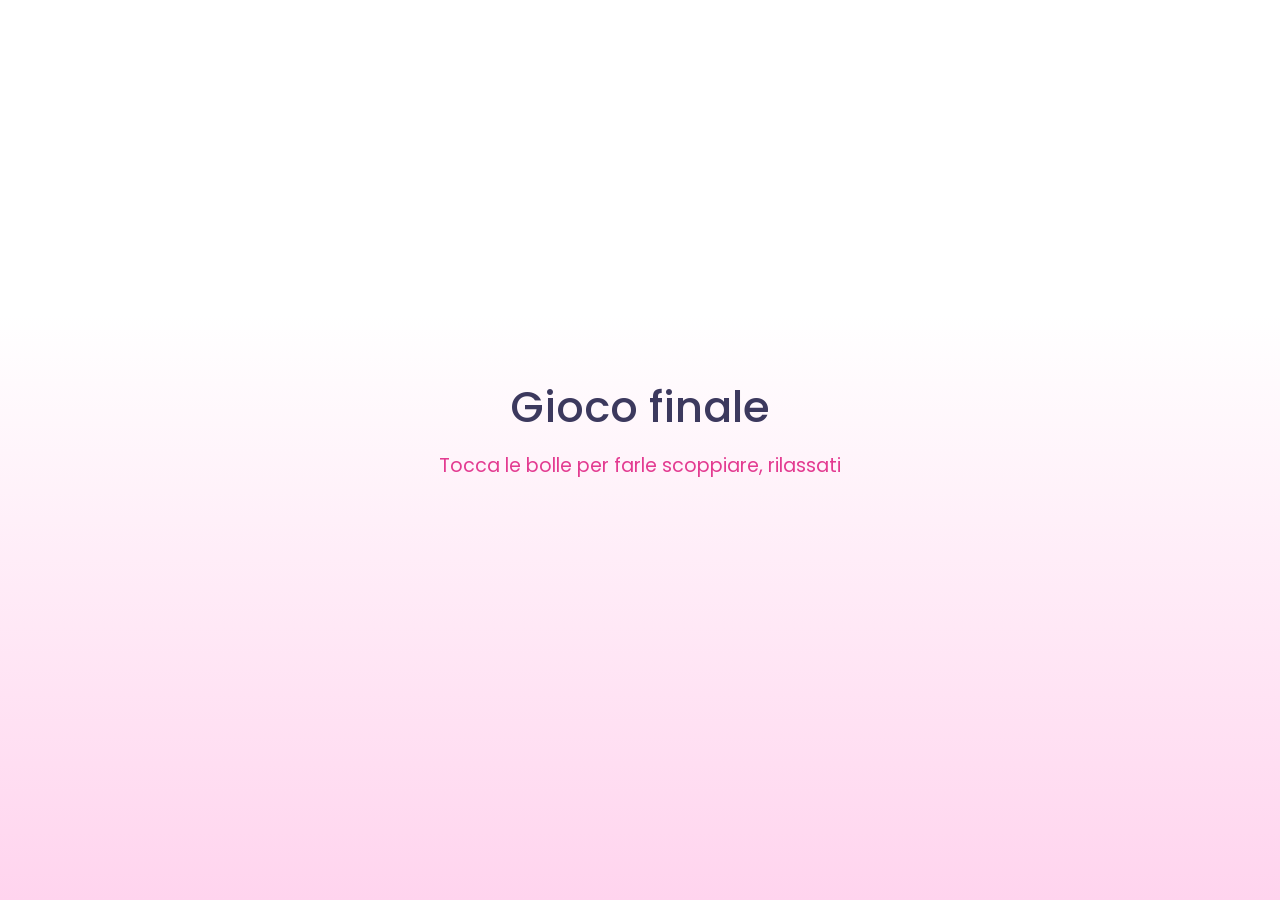
==== pages/bolle.html @ 930d9f08 "Aggiornamento 11/11/2026" ====
<!DOCTYPE html>
<html lang="it">

<head>
    <meta charset="UTF-8">
    <meta name="theme-color" content="#ffffff">
    <meta name="viewport" content="width=device-width, initial-scale=1, viewport-fit=cover">
    <meta name="apple-mobile-web-app-capable" content="yes">
    <meta name="mobile-web-app-capable" content="yes">
    <meta name="apple-mobile-web-app-status-bar-style" content="default">
    <meta name="apple-mobile-web-app-title" content="respira.">

    <link rel="apple-touch-icon" href="../assets/icons/icona.png">
    <link rel="manifest" href="../manifest.json">
    <link rel="stylesheet" href="../assets/css/style.css">
    <link rel="stylesheet" href="../assets/css/completion_final.css">
    <link rel="stylesheet" href="../assets/css/bolle.css">

    <title>Gioco delle bolle — respira.</title>
    <script type="module" src="../assets/js/bolle.js"></script>
</head>

<body class="bubble-page">
    <main class="bubbles-screen" id="bubbles-screen">
        <header class="bubble-header" id="bubble-header">
            <h1>Gioco finale</h1>
            <p class="bubble-description">Tocca le bolle per farle scoppiare, rilassati</p>
        </header>

        <section class="bubble-play-area" id="bubble-play-area" aria-label="Tocca le bolle per farle scoppiare"></section>

        <button class="bubble-exit" id="bubble-exit" type="button" aria-haspopup="dialog" aria-controls="bubble-confirm">
            Smetti di giocare
        </button>
    </main>

    <dialog class="bubble-confirm" id="bubble-confirm" aria-labelledby="bubble-confirm-title" aria-describedby="bubble-confirm-description">
        <h2 id="bubble-confirm-title">Vuoi smettere di giocare?</h2>
        <p id="bubble-confirm-description">Puoi sempre scoppiare qualche altra bollicina se vuoi</p>
        <div class="bubble-confirm__actions">
            <button class="bubble-confirm__button" id="bubble-confirm-continue" type="button">Continua</button>
            <button class="bubble-confirm__button bubble-confirm__button--exit" id="bubble-confirm-exit" type="button">Sì, esci</button>
        </div>
    </dialog>

    <section class="calm-completion" id="bubble-completion" role="dialog" aria-modal="true" aria-hidden="true" aria-labelledby="bubble-completion-title" inert>
        <div class="calm-completion__intro">
            <img class="calm-completion__heart" src="../assets/images/illustrations/heart.png" alt="">
            <h1 id="bubble-completion-title">Percorso finito!</h1>
            <p class="calm-completion__question">Spero di essere riuscito ad aiutarti anche solo un pochino. Tutti questi esercizi sono stati creati da me per provare ad aiutarti, ma chiaramente non sono un professionista. Se hai bisogno di aiuto, non aspettare a chiamarmi.</p>
                <div class="firma">
                    <p class="calm-completion__question">Ti amo.</p>
                    <p class="calm-completion__question">- Il tuo Kai</p>
                </div>
        </div>

        <div class="calm-completion__choice">
            <button class="calm-completion__button calm-completion__button--continue" id="bubble-completion-continue" type="button">Torna alla home</button>
            <button class="calm-completion__button calm-completion__button--yes" id="bubble-completion-yes" type="button" aria-haspopup="dialog" aria-controls="bubble-next-exercise-confirm">Non sto ancora bene...</button>
        </div>
    </section>

    <dialog class="bubble-confirm" id="bubble-next-exercise-confirm" aria-labelledby="bubble-next-exercise-title" aria-describedby="bubble-next-exercise-description">
        <h2 id="bubble-next-exercise-title">Forse c'é un ultima possibilitá...</h2>
        <p id="bubble-next-exercise-description">Possiamo procedere solo se ti senti pronta e sei estremamente sicura. Con queste cose non si scherza.</p>
        <div class="bubble-confirm__actions">
            <button class="bubble-confirm__button" id="bubble-next-exercise-no" type="button">No</button>
            <button class="bubble-confirm__button bubble-confirm__button--exit" id="bubble-next-exercise-yes" type="button">Sì</button>
        </div>
    </dialog>

    <section class="seal-video" id="seal-video" aria-label="Video delle foche" aria-hidden="true" inert>
        <video class="seal-video__player" id="seal-video-player" playsinline webkit-playsinline preload="auto" disableRemotePlayback x-webkit-airplay="deny" controlslist="noremoteplayback" aria-label="Video delle foche">
            <source src="../assets/video-foche.mp4" type="video/mp4">
        </video>
        <button class="seal-video__home" id="seal-video-home" type="button" aria-label="Torna alla home">
            Torna alla home
        </button>
    </section>

</body>

</html>
---- assets/css/style.css ----
@import url('https://fonts.googleapis.com/css2?family=Poppins:wght@300;400;500;600&display=swap');

:root {
    --color-ink: #3C395E;
    --color-muted: #826A77;
    --color-accent: #D01D7A;
    --color-pink: #FF86C4;
    --color-pink-deep: #D52D84;
    --color-pink-soft: #FFD4EE;
    --color-white: #ffffff;
    --color-nav-glass: #F0CEE0;
    --color-selector: #FFB7DC;
    --radius-pill: 50px;
    --shadow-button: 0 8px 18px rgba(211, 43, 130, 0.329);
    --motion-standard: 0.35s ease;
    --duration-press: 2s;
    --duration-selector: 0.45s;
    --duration-heart: 4s;
    --duration-wave: 20s;
    --duration-wave-offset: 22s;
}

.home-page {
    /* Valori specifici della schermata Home. */
    --home-main-top: 6dvh;
    --home-line-width: 65%;
    --home-hint-gap: 1.2dvh;
    --home-button-gap: 8dvh;
    --home-button-border: 2px solid #ffdcee;
    --home-button-text-size: 1.1rem;
    --home-button-text-weight: 500;
    --home-nav-width: 88%;
    --home-nav-height: 13%;
    --home-nav-bottom: 45px;
    --home-nav-radius: 6dvh;
    --home-nav-shadow: 0 8px 13px rgba(0, 0, 0, 0.13);
    --home-nav-label-size: 0.8rem;
    --home-nav-active-scale: 1.1;
    --home-selector-width: 38%;
    --home-selector-height: 99%;
    --home-icon-size: 28px;
    --home-wave-bottom: 0dvh;
}

.music-toggle {
    position: fixed;
    top: calc(env(safe-area-inset-top) + 0.65rem);
    right: 1.25rem;
    z-index: 30;
    display: grid;
    width: 2.8rem;
    height: 2.8rem;
    place-items: center;
    border: 1px solid rgba(255, 255, 255, 0.9);
    border-radius: 50%;
    background: rgba(255, 255, 255, 0.72);
    box-shadow: 0 5px 16px rgba(141, 69, 111, 0.12);
    color: var(--color-accent);
    font-size: 1.35rem;
    cursor: pointer;
    -webkit-backdrop-filter: blur(10px);
    backdrop-filter: blur(10px);
    -webkit-tap-highlight-color: transparent;
    transition: opacity 250ms ease, transform 180ms ease, background-color 180ms ease;
}

.music-toggle:active {
    transform: scale(0.92);
    background: rgba(255, 255, 255, 0.9);
}

.music-toggle.is-muted {
    color: var(--color-muted);
}

.music-toggle.is-muted::after {
    position: absolute;
    width: 1.6rem;
    height: 2px;
    border-radius: 2px;
    background: currentColor;
    content: "";
    transform: rotate(-45deg);
}

.home-page[data-active-tab="noi"] .music-toggle,
.home-page[data-active-tab="umore"] .music-toggle {
    display: none;
}

.calm-page .music-toggle {
    right: 4.8rem;
}

.home-page.is-transitioning .music-toggle,
.calm-page.is-leaving-home .music-toggle,
.grounding-page.is-leaving .music-toggle {
    opacity: 0;
    pointer-events: none;
}

*{
    margin: 0;
    padding: 0;
    box-sizing: border-box;
    font-family: 'Poppins', sans-serif;
}

html {
    width: 100%;
    height: 100%;
    overflow: hidden;
}

body {
    width: 100%;
    height: 100dvh;
    margin: 0;
    padding: 0;

    position: fixed;
    inset: 0;

    overflow: hidden;
    touch-action: none;
    overscroll-behavior: none;

    background-image: linear-gradient(to bottom, var(--color-white) 35%, var(--color-pink-soft) 100%);

    display: flex;
    align-items: center;
    flex-direction: column;

    user-select: none;
    -webkit-user-select: none;
}

body::after {
    content: "";
    position: fixed;
    inset: 0;
    z-index: -10;
    background: linear-gradient(to bottom, var(--color-white) 35%, var(--color-pink-soft) 100%);
}

.main{
    display: flex;
    justify-content: space-between;
    align-items: space-between;
    margin-top: var(--home-main-top);
    height: auto;
    max-width: 90%;
    width: 90%; 
    margin-left: auto;
    margin-right: auto;
    flex-direction: column;
    text-align: center;
    z-index: 1;
}

.heart{
    min-width: 12dvh;
    min-height: 12dvh;
    position: relative;
    margin: 0dvh auto 1dvh auto;
    animation: heartMove var(--duration-heart) ease-in-out infinite;
}

h1{
    font-size: 1.4rem;
    color: var(--color-ink);
    margin: 0px;
    padding: 0px;
    font-weight: 400;
}

.bea{
    margin-bottom: -1dvh;
    font-weight: 600;
    font-size: 3.5rem;
}

.line{
    width: var(--home-line-width);
    margin: 1dvh auto;
}

.chill{
    font-size: 1rem;
    font-style: italic;
    color: var(--color-ink);
    margin-top: 4dvh;
    padding: 0px;
    font-weight: 300;
    line-height: 180%;
}

 span{
    color: var(--color-accent);
    font-weight: 500;
    display: inline-block;
}

.tp {
    opacity: 0.5;
    margin-top: 3dvh;
}

.tp p{
    display: inline;
    margin: 0px var(--home-hint-gap);
    opacity: 0.8;
}

.btn {
  padding: 3dvh;
  width: 80%;
  margin: 0 auto;
  border: var(--home-button-border);
  color: var(--color-white);
  border-radius: var(--radius-pill);
  cursor: pointer;
  font-size: var(--home-button-text-size);
  font-weight: var(--home-button-text-weight);
  user-select: none;
  box-shadow: var(--shadow-button);
  -webkit-user-select: none;
background-image: 
    linear-gradient(to right, var(--color-white) 25%, transparent 50%),
    linear-gradient(var(--color-pink), var(--color-pink-deep));
  background-size: 300% 100%, 100% 100%;
  background-position: 100% 0, 0 0; 
  transition: background-position var(--duration-press) ease, color var(--duration-press) ease, transform var(--duration-press) ease;
}

.btn.pressing {
  background-position: 0% 0, 0 0;
  transform: scale(1.05);
  color: var(--color-accent);
}


.btncontainer{
    margin-top: var(--home-button-gap);
}


nav{
    background-color: var(--color-white);
    width: var(--home-nav-width);
    height: var(--home-nav-height);
    padding-bottom:0;
    bottom: var(--home-nav-bottom);
    position: absolute;
    border-radius: var(--home-nav-radius);
    z-index: 2;
    display: flex;
    align-items: center;
    justify-content: center;
    box-shadow: var(--home-nav-shadow);
}

.nav-glass{
    background-color: var(--color-nav-glass);
    border-radius: 4.4dvh 4.4dvh;
    height: 91%;
    width: 98%;
    position: absolute;
    filter: blur(8px);
}

.btn-nav {
    width: 90%;
    height: 80%;
    position: absolute;
    display: grid;
    grid-template-columns: repeat(3, 1fr);
    align-items: center;
    justify-items: center;
}

.noi, .home, .umore{
    color: var(--color-muted);
    border-radius: 3.5dvh;
    display: flex;
    font-size: var(--home-nav-label-size);
    align-items: center;
    flex-direction: column;
    justify-content: center;
    height: 90%;
    width: 90%;
    z-index: 1;
    transition: color var(--motion-standard), transform var(--motion-standard);
    cursor: pointer;
    -webkit-tap-highlight-color: transparent;
}

.empty-tab {
    position: fixed;
    inset: 0;
    z-index: 1;
    opacity: 0;
    visibility: hidden;
    pointer-events: none;
    transform: translateX(var(--tab-entry-shift, 24px));
    transition: opacity 360ms ease, transform 420ms cubic-bezier(0.22, 1, 0.36, 1), visibility 0s linear 420ms;
}

.empty-tab.is-active {
    opacity: 1;
    visibility: visible;
    pointer-events: auto;
    transform: translateX(0);
    transition-delay: 0s;
}

.home-page[data-active-tab="noi"] .main,
.home-page[data-active-tab="umore"] .main {
    opacity: 0;
    pointer-events: none;
    transform: translateX(var(--tab-exit-shift, -24px));
}

.home-page .main {
    transition: opacity 300ms ease, transform 420ms cubic-bezier(0.22, 1, 0.36, 1);
}

.home-page[data-active-tab].is-tab-changing .main {
    transition: opacity 300ms ease, transform 420ms cubic-bezier(0.22, 1, 0.36, 1);
}

.noi.active,
.home.active,
.umore.active {
    color: var(--color-accent);
    transform: scale(var(--home-nav-active-scale));
}

.selettore {
    position: absolute;

    width: var(--home-selector-width);
    height: var(--home-selector-height);

    left: 0;
    box-shadow: 0 8px 12px rgba(0, 0, 0, 0.075);
    background: var(--color-selector);
    background: radial-gradient(circle, #ffc5e3bd 45%, rgb(255, 255, 255) 100%);
    border-radius: 5dvh;
    border: 1.9px solid rgba(255, 255, 255, 0.596);
    transform-origin: center;
    transition: transform var(--duration-selector) cubic-bezier(.22, 1, .36, 1);
    z-index: 0;
}

.btn-nav i{
    font-size: var(--home-icon-size);
    margin-bottom: -4px;
}

.waves {
    position: absolute;
    width: 100%;
    height: 50%;
    overflow: hidden;
    pointer-events: none;
    bottom: var(--home-wave-bottom);
}

.wave1, .wave2, .wave3 {
    width: 200%;
    height: 100%;       /* riempiono il contenitore */
    position: absolute;
    bottom: 0;
    left: 0;
    object-fit: cover;  /* l'immagine si adatta senza deformarsi */
}

.wave1 {
    height: auto;
    max-height: 100%;
    object-fit: contain;
}

.wave1{
    animation: waveMove var(--duration-wave) ease-in-out infinite;
}

.wave2{
    animation: waveMove var(--duration-wave-offset) ease-in-out infinite;
    animation-delay: -7s;
    
}

.wave3{
    animation: waveMove var(--duration-wave-offset) ease-in-out infinite;
    animation-delay: -4s;
    
}

.home-page .main,
.home-page .nav {
    transition: opacity 1500ms ease, transform 1500ms cubic-bezier(0.22, 1, 0.36, 1);
}

.home-page .main > .heart,
.home-page .main > .testi,
.home-page .main > .line,
.home-page .main > .chill,
.home-page .main > .btncontainer,
.home-page .nav {
    animation: home-content-enter 1200ms ease-out both;
}

.home-page .main > .heart {
    animation-name: home-content-enter, heartMove;
    animation-duration: 1200ms, var(--duration-heart);
    animation-timing-function: ease-out, ease-in-out;
    animation-iteration-count: 1, infinite;
}

.home-page .main > .testi { animation-delay: 150ms; }
.home-page .main > .line { animation-delay: 300ms; }
.home-page .main > .chill { animation-delay: 450ms; }
.home-page .main > .btncontainer { animation-delay: 600ms; }
.home-page .nav {
    animation-delay: 750ms;
    animation-fill-mode: backwards;
}

@keyframes home-content-enter {
    from { opacity: 0; }
    to { opacity: 1; }
}

.support-transition {
    position: fixed;
    inset: 0;
    z-index: 5;
    display: grid;
    place-items: start center;
    padding: 15vh 1.25rem 0;
    opacity: 0;
    visibility: hidden;
    pointer-events: none;
    transition: opacity 1500ms ease, visibility 0s linear 1500ms;
}

.support-transition__content {
    text-align: center;
    opacity: 0;
    transform: translateY(12px);
    transition: opacity 1500ms ease 180ms, transform 1500ms cubic-bezier(0.22, 1, 0.36, 1) 180ms;
}

.support-transition__content--second {
    position: absolute;
    top: 41%;
    left: 1.25rem;
    right: 1.25rem;
    transform: translateY(12px);
}

.support-transition__content--second .support-transition__message {
    margin-top: 0;
    line-height: 1.8;
}

.support-transition__title {
    color: var(--color-ink);
    font-size: clamp(2.8rem, 13vw, 3.5rem);
    font-weight: 600;
    line-height: 1.15;
}

.support-transition__message {
    margin-top: 2.4rem;
    color: var(--color-ink);
    font-size: 1.45rem;
    font-weight: 400;
}

.home-page.is-transitioning .main,
.home-page.is-transitioning .nav {
    opacity: 0;
    transform: translateY(-10px);
    pointer-events: none;
}

.home-page.is-transitioning .support-transition {
    opacity: 1;
    visibility: visible;
    transition-delay: 0s;
}

.home-page.is-transitioning .support-transition__content {
    opacity: 1;
    transform: translateY(0);
}

.home-page.is-transitioning .support-transition__content--second {
    opacity: 0;
    transform: translateY(12px);
}

.home-page.is-transitioning .support-transition__content--first.is-hidden {
    opacity: 0;
    transform: translateY(-8px);
}

.home-page.is-transitioning .support-transition.show-second .support-transition__content--second {
    opacity: 1;
    transform: translateY(0);
    transition-delay: 180ms;
}

.home-page.is-transitioning .support-transition.show-second .support-transition__content--second.is-fading-out {
    opacity: 0;
    transform: translateY(-8px);
    transition: opacity 1500ms ease, transform 1500ms cubic-bezier(0.22, 1, 0.36, 1);
    transition-delay: 0s;
}

@media (prefers-reduced-motion: reduce) {
    .home-page .main,
    .home-page .nav,
    .support-transition,
    .support-transition__content {
        transition-duration: 0.01ms;
        transition-delay: 0s;
    }

    /* Mantiene le dissolvenze dei messaggi, riducendo solo i movimenti. */
    .home-page.is-transitioning .support-transition__content {
        transition: opacity 1500ms ease, transform 0.01ms linear;
        transition-delay: 0s;
    }

    .home-page.is-transitioning .support-transition.show-second .support-transition__content--second.is-fading-out {
        transition: opacity 1500ms ease, transform 0.01ms linear;
        transition-delay: 0s;
    }
}

@keyframes waveMove {
    0% {
        transform: translateX(0);
    }
    50% {
        transform: translateX(-50%);
    }
    100% {
        transform: translateX(0);
    }
}

@keyframes heartMove {
    0% {
        transform: scale(1);
    }
    50% {
        transform: scale(1.05);
    }
    100% {
        transform: scale(1);
    }
}
---- assets/css/completion_final.css ----
.calm-completion {
    position: fixed;
    inset: 0;
    z-index: 5;
    display: flex;
    flex-direction: column;
    align-items: center;
    justify-content: space-between;
    padding: calc(env(safe-area-inset-top) + 2rem) 1.5rem calc(env(safe-area-inset-bottom) + 2.5rem);
    background-color: #fff;
    background-image: url("../images/backgrounds/fineradicamento.png");
    background-position: center;
    background-repeat: no-repeat;
    background-size: 100% 100%;
    opacity: 0;
    visibility: hidden;
    pointer-events: none;
    transition: opacity 550ms ease, visibility 0s linear 550ms;
}

.calm-completion.is-visible {
    opacity: 1;
    visibility: visible;
    pointer-events: auto;
    transition-delay: 0s;
}

.calm-completion.is-closing {
    transition: opacity 700ms ease, visibility 0s linear 700ms;
}

.calm-completion__intro {
    position: relative;
    z-index: 2;
    display: flex;
    margin-top: 1rem;
    width: 100%;
    flex-direction: column;
    align-items: center;
    text-align: center;
}

.calm-completion__heart,
.calm-completion__intro h1,
.calm-completion__praise,
.calm-completion__divider,
.calm-completion__question,
.calm-completion__button {
    opacity: 0;
}

.calm-completion.is-visible .calm-completion__heart,
.calm-completion.is-visible .calm-completion__intro h1,
.calm-completion.is-visible .calm-completion__praise,
.calm-completion.is-visible .calm-completion__divider,
.calm-completion.is-visible .calm-completion__question,
.calm-completion.is-visible .calm-completion__button {
    animation: completion-element-enter 800ms cubic-bezier(0.22, 1, 0.36, 1) both;
}

.calm-completion.is-visible .calm-completion__heart {
    animation:
        completion-element-enter 800ms cubic-bezier(0.22, 1, 0.36, 1) both,
        heartMove 4s ease-in-out 800ms infinite;
}

.calm-completion.is-visible .calm-completion__intro h1 { animation-delay: 120ms; }
.calm-completion.is-visible .calm-completion__praise { animation-delay: 260ms; }
.calm-completion.is-visible .calm-completion__divider { animation-delay: 380ms; }
.calm-completion.is-visible .calm-completion__question { animation-delay: 500ms; }
.calm-completion.is-visible .calm-completion__button--yes { animation-delay: 650ms; }
.calm-completion.is-visible .calm-completion__button--continue { animation-delay: 800ms; }

@keyframes completion-element-enter {
    from { opacity: 0; transform: translateY(10px); }
    to { opacity: 1; transform: translateY(0); }
}

.calm-completion__heart {
    width: 6rem;
    height: 6rem;
    object-fit: contain;
    animation: heartMove 4s ease-in-out infinite;
}

@keyframes heartMove {
    0% { scale: 1; }
    50% { scale: 1.05; }
    100% { scale: 1; }
}

.calm-completion__intro h1 {
    margin-top: 2.5rem;
    color: var(--color-ink);
    font-size: clamp(2.75rem, 10vw, 3.25rem);
    font-weight: 600;
    line-height: 1.08;
}

.calm-completion__praise {
    margin-top: 2.2rem;
    color: #e33b91;
    font-size: 1.35rem;
    line-height: 1.4;
}

.calm-completion__divider {
    width: 40%;
    height: 1px;
    margin-top: 2.6rem;
    background: rgba(92, 72, 91, 0.16);
}

.calm-completion__choice {
    position: relative;
    z-index: 2;
    display: flex;
    width: 100%;
    flex-direction: column;
    align-items: center;
    margin-bottom: 4rem;
}

.firma {
    display: flex;
    flex-direction: row;
    justify-content: space-between;
    width: 85%;
}

.calm-completion__question {
    margin-bottom: 1rem;
    margin-top: 2rem;
    color: var(--color-ink);
    font-size: 1.1rem;
    text-align: center;
}


.calm-completion__button {
    display: flex;
    min-height: 3.9rem;
    align-items: center;
    justify-content: center;
    border: 2px solid rgba(255, 255, 255, 0.95);
    border-radius: var(--radius-pill);
    cursor: pointer;
    font: inherit;
    font-size: 1.1rem;
    font-weight: 500;
    -webkit-tap-highlight-color: transparent;
    transition: transform 180ms ease, filter 180ms ease;
}

.calm-completion__button--yes {
    width: min(68vw, 17rem);
    border: 2px solid #f3c9df;
    background: linear-gradient(#fff, #fff5fbd0);
    box-shadow: 0 5px 14px rgba(100, 66, 91, 0.12);
    color: #625874;
}

.calm-completion__button--continue {
    width: min(68vw, 17rem);
    min-height: 4.4rem;
    margin-top: 1.8rem;
    margin-bottom: 1.7rem;
    background: linear-gradient(#ff83c2, #d72d8a);
    box-shadow: 0 8px 17px rgba(211, 43, 130, 0.26);
    color: var(--color-white);
    font-weight: 500;
}

.calm-completion__button:active {
    transform: scale(0.97);
    filter: brightness(1.03);
}

@media (prefers-reduced-motion: reduce) {
    .calm-completion,
    .calm-completion__heart,
    .calm-completion__intro h1,
    .calm-completion__praise,
    .calm-completion__divider,
    .calm-completion__question,
    .calm-completion__button {
        transition-duration: 0.01ms;
    }

    .calm-completion.is-closing {
        transition-duration: 0.01ms;
        transition-delay: 0s;
    }

    .calm-completion.is-visible .calm-completion__heart,
    .calm-completion.is-visible .calm-completion__intro h1,
    .calm-completion.is-visible .calm-completion__praise,
    .calm-completion.is-visible .calm-completion__divider,
    .calm-completion.is-visible .calm-completion__question,
    .calm-completion.is-visible .calm-completion__button {
        animation: none;
        opacity: 1;
        transform: none;
    }
}

/* Finale video: il nero accompagna la dissolvenza prima che appaiano le foche. */
.seal-video {
    position: fixed;
    z-index: 1000;
    inset: 0;
    display: grid;
    place-items: center;
    overflow: hidden;
    background: #000;
    opacity: 0;
    visibility: hidden;
    pointer-events: none;
    transition: opacity 1.4s ease, visibility 0s linear 1.4s;
}

.seal-video.is-active {
    opacity: 1;
    visibility: visible;
    pointer-events: auto;
    transition-delay: 0s;
}

.seal-video__player {
    width: 100%;
    height: 100%;
    object-fit: contain;
    opacity: 0;
    transition: opacity 900ms ease;
}

.seal-video.is-video-visible .seal-video__player {
    opacity: 1;
}

.seal-video__home {
    position: absolute;
    right: max(1.25rem, env(safe-area-inset-right));
    bottom: max(1.5rem, env(safe-area-inset-bottom));
    left: max(1.25rem, env(safe-area-inset-left));
    width: min(calc(100% - 2.5rem), 19rem);
    min-height: 3.6rem;
    justify-self: center;
    border: 1px solid rgba(255, 255, 255, 0.82);
    border-radius: var(--radius-pill);
    background: rgba(255, 255, 255, 0.94);
    box-shadow: 0 8px 24px rgba(0, 0, 0, 0.24);
    color: var(--color-ink);
    font: inherit;
    font-size: 1rem;
    opacity: 0;
    pointer-events: none;
    transform: translateY(8px);
    transition: opacity 500ms ease, transform 500ms ease;
    -webkit-tap-highlight-color: transparent;
}

.seal-video.is-home-ready .seal-video__home {
    opacity: 1;
    pointer-events: auto;
    transform: translateY(0);
}

@media (prefers-reduced-motion: reduce) {
    .seal-video,
    .seal-video__player,
    .seal-video__home {
        transition-duration: 0.01ms;
    }
}
---- assets/css/bolle.css ----
.bubble-page {
    --bubble-halo-color: rgba(199, 157, 222, 0.48);
    --bubble-particle-color: rgba(199, 157, 222, 0.96);
    background-color: var(--color-white);
    background-image: none;
}

.bubbles-screen {
    position: relative;
    z-index: 1;
    width: 100%;
    height: 100dvh;
    opacity: 1;
    transition: opacity 700ms ease;
}

.bubble-page.is-leaving .bubbles-screen {
    opacity: 0;
}

.bubble-page.is-leaving .music-toggle {
    opacity: 0;
    pointer-events: none;
}

.bubble-page .calm-completion {
    z-index: 40;
}

.bubble-header {
    position: absolute;
    top: 48%;
    left: 50%;
    z-index: 2;
    width: min(88vw, 30rem);
    text-align: center;
    transform: translate(-50%, -50%);
    transition: top 1350ms cubic-bezier(0.22, 1, 0.36, 1), transform 1350ms cubic-bezier(0.22, 1, 0.36, 1);
}

.bubble-header h1 {
    color: var(--color-ink);
    font-size: clamp(2.1rem, 9vw, 2.7rem);
    font-weight: 500;
    line-height: 1.2;
    transition: font-size 1350ms cubic-bezier(0.22, 1, 0.36, 1);
}

.bubble-description {
    margin-top: 1.1rem;
    color: #e33b91;
    font-size: clamp(1rem, 4.2vw, 1.2rem);
    line-height: 1.6;
    opacity: 1;
    transition: opacity 850ms ease, transform 850ms ease;
}

.bubble-page.is-title-moving .bubble-header {
    top: calc(env(safe-area-inset-top) + 1.2rem);
    transform: translate(-50%, 0);
}

.bubble-page.is-title-moving .bubble-header h1 {
    font-size: clamp(1.4rem, 6vw, 1.7rem);
}

.bubble-page.is-title-moving .bubble-description {
    opacity: 0;
    transform: translateY(-0.4rem);
}

.bubble-play-area {
    position: absolute;
    top: calc(env(safe-area-inset-top) + 5.6rem);
    right: 0.25rem;
    bottom: calc(env(safe-area-inset-bottom) + 5rem);
    left: 0.25rem;
    overflow: hidden;
    opacity: 0;
    pointer-events: none;
    transition: opacity 900ms ease;
}

.bubble-page.is-game-active .bubble-play-area {
    opacity: 1;
    pointer-events: auto;
}

.bubble {
    position: absolute;
    top: 0;
    left: 0;
    display: grid;
    padding: 0;
    place-items: center;
    border: 0;
    background: transparent;
    cursor: pointer;
    z-index: 1;
    touch-action: manipulation;
    -webkit-tap-highlight-color: transparent;
    will-change: transform;
    animation: bubble-appear 420ms ease-out both;
}

@keyframes bubble-appear {
    from { opacity: 0; }
    to { opacity: 1; }
}

.bubble__surface {
    position: relative;
    display: block;
    width: 100%;
    height: 100%;
    overflow: hidden;
    border: 1px solid rgba(255, 255, 255, 0.96);
    border-radius: 50%;
    background:
        radial-gradient(ellipse at 22% 36%, rgba(255, 255, 255, 0.86) 0 2%, transparent 11%),
        radial-gradient(ellipse at 74% 78%, rgba(203, 232, 255, 0.9) 0 4%, rgba(196, 225, 250, 0.58) 13%, transparent 28%),
        linear-gradient(145deg, rgba(255, 207, 237, 0.68) 0%, rgba(231, 204, 244, 0.62) 52%, rgba(199, 218, 247, 0.66) 100%);
    box-shadow: inset 0 0 0 1px rgba(255, 255, 255, 0.78), 0 0 0 1px rgba(198, 173, 219, 0.48), 0 0 8px var(--bubble-halo-color);
}

.bubble-play-area.is-paused .bubble,
.bubble-play-area.is-paused .bubble--golden::after,
.bubble-play-area.is-paused .bubble__surface,
.bubble-play-area.is-paused .bubble-sparkle {
    animation-play-state: paused;
}

.bubble__surface::before {
    position: absolute;
    top: 17%;
    left: 19%;
    width: 26%;
    height: 11%;
    border-radius: 50%;
    background: rgba(255, 255, 255, 0.96);
    box-shadow: 0 0 5px rgba(255, 255, 255, 0.52);
    content: "";
    transform: rotate(-35deg);
}

.bubble__surface::after {
    position: absolute;
    right: 14%;
    bottom: 20%;
    width: 15%;
    height: 7%;
    border-radius: 50%;
    background: rgba(239, 249, 255, 0.96);
    box-shadow: 0 0 6px rgba(208, 235, 255, 0.72);
    content: "";
    transform: rotate(-38deg);
}

.bubble--golden .bubble__surface {
    border-color: rgba(255, 255, 255, 0.98);
    background:
        radial-gradient(ellipse at 74% 78%, rgba(255, 250, 219, 0.96) 0 4%, rgba(255, 231, 167, 0.8) 13%, transparent 28%),
        linear-gradient(145deg, rgba(255, 239, 178, 0.9) 0%, rgba(244, 204, 112, 0.86) 52%, rgba(204, 149, 63, 0.76) 100%);
    box-shadow: inset 0 0 0 1px rgba(255, 255, 255, 0.78), 0 0 0 1px rgba(192, 139, 52, 0.54), 0 0 9px rgba(207, 155, 68, 0.34);
}

.bubble--golden .bubble__surface::after {
    background: rgba(255, 248, 216, 0.98);
    box-shadow: 0 0 6px rgba(255, 229, 161, 0.78);
}

.bubble__surface.is-popping {
    animation: bubble-pop 190ms cubic-bezier(0.2, 0.8, 0.3, 1) forwards;
}

.bubble--golden.is-popping::after {
    position: absolute;
    inset: -3px;
    border: 2px solid rgba(255, 224, 145, 0.94);
    border-radius: 50%;
    box-shadow: 0 0 10px 2px rgba(248, 195, 77, 0.78);
    content: "";
    pointer-events: none;
    animation: golden-burst-ring 520ms cubic-bezier(0.16, 0.75, 0.25, 1) forwards;
}

.bubble__surface.is-popping.is-popping--golden {
    animation: golden-bubble-pop 520ms cubic-bezier(0.16, 0.75, 0.25, 1) forwards;
}

@keyframes bubble-pop {
    0% { opacity: 1; scale: 1; }
    30% { opacity: 0.9; scale: 1.08; }
    100% { opacity: 0; scale: 0.7; }
}

@keyframes golden-bubble-pop {
    0% { opacity: 1; scale: 1; filter: brightness(1); }
    24% { opacity: 1; scale: 1.24; filter: brightness(1.3); }
    100% { opacity: 0; scale: 0.58; filter: brightness(1.08); }
}

@keyframes golden-burst-ring {
    0% { opacity: 0.95; transform: scale(0.78); }
    36% { opacity: 0.9; transform: scale(1.18); }
    100% { opacity: 0; transform: scale(1.72); }
}

.bubble-sparkle {
    position: absolute;
    top: 0;
    left: 0;
    width: 8px;
    height: 8px;
    border-radius: 50%;
    background: radial-gradient(circle, #fff 0 22%, var(--bubble-particle-color) 44%, rgba(211, 187, 229, 0) 100%);
    box-shadow: 0 0 8px var(--bubble-halo-color);
    pointer-events: none;
    animation: sparkle-drift 520ms ease-out forwards;
}

.bubble-sparkle--golden {
    background: radial-gradient(circle, #fff 0 22%, var(--bubble-particle-color) 44%, rgba(211, 187, 229, 0) 100%);
    box-shadow: 0 0 8px var(--bubble-halo-color);
}

@keyframes sparkle-drift {
    from { opacity: 0.92; transform: translate(-50%, -50%) translate(0, 0) scale(0.8); }
    to { opacity: 0; transform: translate(-50%, -50%) translate(var(--sparkle-x), var(--sparkle-y)) scale(0.25); }
}

.bubble-exit {
    position: absolute;
    left: 50%;
    right: auto;
    bottom: calc(env(safe-area-inset-bottom) + 1rem);
    z-index: 3;
    min-width: 8.5rem;
    min-height: 2.8rem;
    padding: 0.4rem 1rem;
    border: 2px solid rgba(255, 255, 255, 0.85);
    border-radius: 2.4rem;
    background-image: linear-gradient(to top, rgba(255, 255, 255, 0), rgba(255, 255, 255, 0.76));
    box-shadow: 0 2px 10px rgba(124, 70, 103, 0.2);
    -webkit-backdrop-filter: blur(2px);
    backdrop-filter: blur(2px);
    color: #8a7d88;
    cursor: pointer;
    font: inherit;
    font-size: 0.82rem;
    opacity: 0;
    visibility: hidden;
    pointer-events: none;
    transform: translateX(-50%);
    transition: opacity 800ms ease, background-color 180ms ease, transform 180ms ease, visibility 0s linear 800ms;
    -webkit-backdrop-filter: blur(8px);
    backdrop-filter: blur(8px);
    -webkit-tap-highlight-color: transparent;
}

.bubble-page.can-exit .bubble-exit {
    opacity: 0.7;
    visibility: visible;
    pointer-events: auto;
    transition-delay: 0s;
}

.bubble-exit:active {
    transform: translateX(-50%) scale(0.96);
    background: rgba(255, 255, 255, 0.86);
}

.bubble-confirm {
    width: min(86vw, 23rem);
    padding: 1.7rem;
    border: 1px solid rgba(255, 255, 255, 0.95);
    border-radius: 2.4rem;
    margin: auto;
    background: rgba(255, 255, 255, 0.97);
    box-shadow: 0 12px 36px rgba(80, 44, 73, 0.2);
    color: var(--color-ink);
    text-align: center;
}

.bubble-confirm[open] {
    animation: bubble-confirm-enter 360ms cubic-bezier(0.22, 1, 0.36, 1) both;
}

.bubble-confirm::backdrop {
    background: rgba(62, 43, 60, 0.28);
    -webkit-backdrop-filter: blur(5px);
    backdrop-filter: blur(5px);
    animation: bubble-backdrop-enter 320ms ease-out both;
}

.bubble-confirm.is-closing {
    pointer-events: none;
    animation: bubble-confirm-exit 260ms ease-in both;
}

.bubble-confirm.is-closing::backdrop {
    animation: bubble-backdrop-exit 260ms ease-in both;
}

.bubble-confirm h2 {
    font-size: 1.2rem;
    font-weight: 600;
}

.bubble-confirm p {
    margin-top: 0.65rem;
    color: var(--color-muted);
    font-size: 0.9rem;
    line-height: 1.55;
}

.bubble-confirm__actions {
    display: flex;
    gap: 0.75rem;
    margin-top: 1.35rem;
}

.bubble-confirm__button {
    min-height: 2.8rem;
    flex: 1;
    border: 1px solid #f3c9df;
    border-radius: var(--radius-pill);
    background: #fff7fb;
    color: var(--color-ink);
    cursor: pointer;
    font: inherit;
    font-weight: 500;
    -webkit-tap-highlight-color: transparent;
}

.bubble-confirm__button--exit {
    border-color: transparent;
    background: linear-gradient(#ff83c2, #d72d8a);
    box-shadow: 0 5px 12px rgba(211, 43, 130, 0.2);
    color: var(--color-white);
}

.bubble-confirm__button:active {
    transform: scale(0.97);
}

@keyframes bubble-confirm-enter {
    from { opacity: 0; transform: translateY(12px) scale(0.94); }
    to { opacity: 1; transform: translateY(0) scale(1); }
}

@keyframes bubble-confirm-exit {
    from { opacity: 1; transform: translateY(0) scale(1); }
    to { opacity: 0; transform: translateY(8px) scale(0.97); }
}

@keyframes bubble-backdrop-enter {
    from { background-color: rgba(62, 43, 60, 0); }
    to { background-color: rgba(62, 43, 60, 0.28); }
}

@keyframes bubble-backdrop-exit {
    from { background-color: rgba(62, 43, 60, 0.28); }
    to { background-color: rgba(62, 43, 60, 0); }
}

@media (max-height: 700px) {
    .bubble-play-area {
        top: calc(env(safe-area-inset-top) + 4.8rem);
        bottom: calc(env(safe-area-inset-bottom) + 4.3rem);
    }
}

@media (prefers-reduced-motion: reduce) {
    .bubble-header,
    .bubble-header h1,
    .bubble-description,
    .bubble-play-area,
    .bubble,
    .bubble-exit,
    .bubble-confirm[open],
    .bubble-confirm.is-closing,
    .bubble-confirm::backdrop,
    .bubble-confirm.is-closing::backdrop {
        transition-duration: 0.01ms;
        animation-duration: 0.01ms;
    }

    .bubble-sparkle {
        display: none;
    }

    .bubble__surface.is-popping {
        animation-duration: 120ms;
    }

    .bubble__surface.is-popping.is-popping--golden,
    .bubble--golden.is-popping::after {
        animation-duration: 160ms;
    }
}
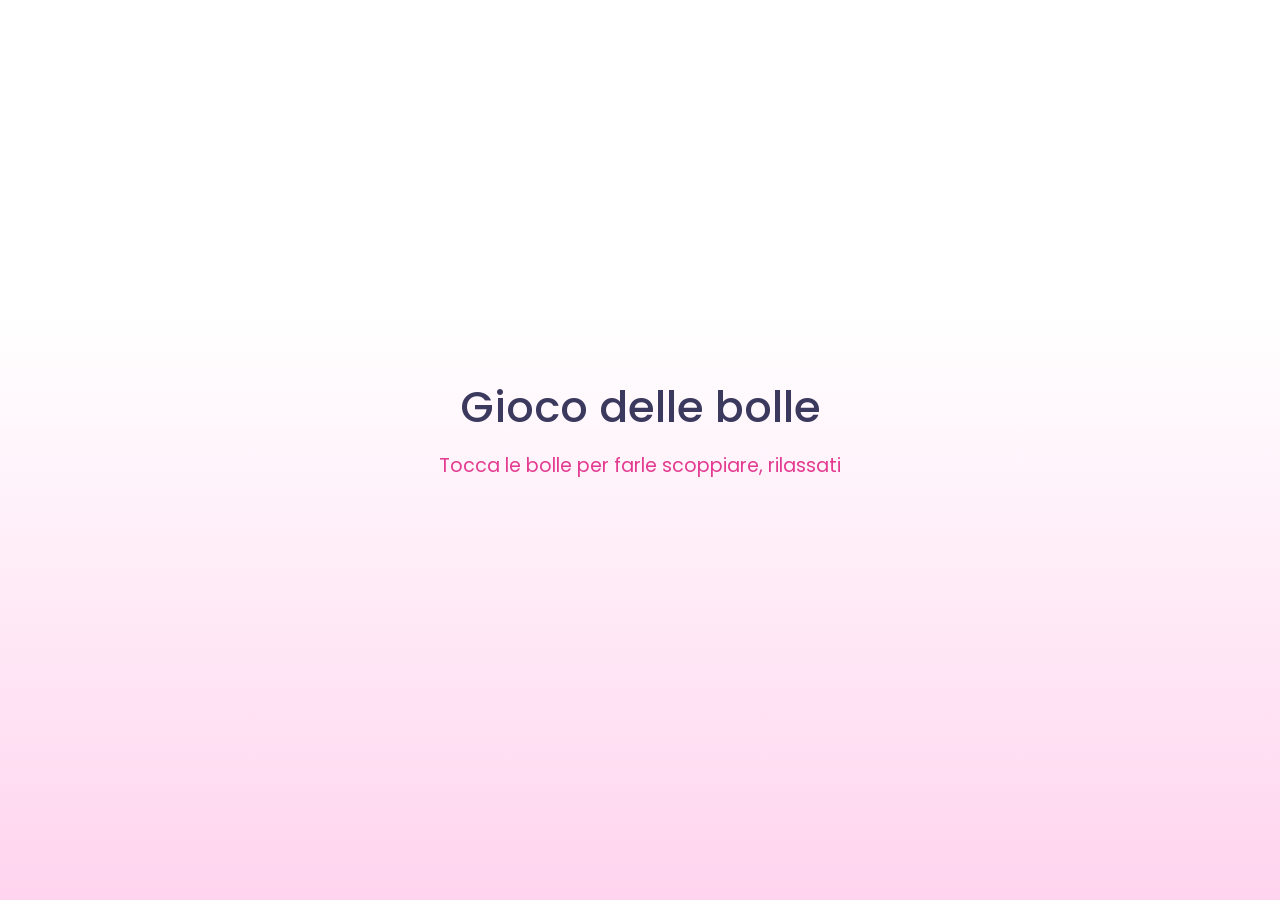
==== commit 5e317a24: "Aggiornamento serale 11/11/2026" ====
--- a/pages/bolle.html
+++ b/pages/bolle.html
@@ -23,7 +23,7 @@
 <body class="bubble-page">
     <main class="bubbles-screen" id="bubbles-screen">
         <header class="bubble-header" id="bubble-header">
-            <h1>Gioco finale</h1>
+            <h1>Gioco delle bolle</h1>
             <p class="bubble-description">Tocca le bolle per farle scoppiare, rilassati</p>
         </header>
 
@@ -75,6 +75,7 @@
         </video>
         <button class="seal-video__home" id="seal-video-home" type="button" aria-label="Torna alla home">
             Torna alla home
+            <i class="bi bi-heart-fill"></i>
         </button>
     </section>
 
--- a/assets/css/completion_final.css
+++ b/assets/css/completion_final.css
@@ -205,6 +205,12 @@
 }
 
 /* Finale video: il nero accompagna la dissolvenza prima che appaiano le foche. */
+html.is-seal-video-active,
+html.is-seal-video-active body {
+    background: #000 !important;
+    color-scheme: dark;
+}
+
 .seal-video {
     position: fixed;
     z-index: 1000;
@@ -243,21 +249,35 @@
     right: max(1.25rem, env(safe-area-inset-right));
     bottom: max(1.5rem, env(safe-area-inset-bottom));
     left: max(1.25rem, env(safe-area-inset-left));
-    width: min(calc(100% - 2.5rem), 19rem);
-    min-height: 3.6rem;
+    width: min(68vw, 17rem);
+    min-height: 4.4rem;
     justify-self: center;
-    border: 1px solid rgba(255, 255, 255, 0.82);
+    border: 2px solid rgba(255, 255, 255, 0.95);
     border-radius: var(--radius-pill);
-    background: rgba(255, 255, 255, 0.94);
-    box-shadow: 0 8px 24px rgba(0, 0, 0, 0.24);
-    color: var(--color-ink);
+    background: linear-gradient(#ff83c2, #d72d8a);
+    box-shadow: 0 8px 17px rgba(211, 43, 130, 0.26);
+    color: var(--color-white);
     font: inherit;
     font-size: 1rem;
+    font-weight: 500;
     opacity: 0;
     pointer-events: none;
     transform: translateY(8px);
     transition: opacity 500ms ease, transform 500ms ease;
     -webkit-tap-highlight-color: transparent;
+}
+
+.seal-video__home:active {
+    filter: brightness(1.03);
+}
+
+.seal-video__home-heart {
+    display: inline-block;
+    width: 1.08em;
+    height: 1.08em;
+    margin-left: 0.45rem;
+    fill: currentColor;
+    vertical-align: -0.15em;
 }
 
 .seal-video.is-home-ready .seal-video__home {
